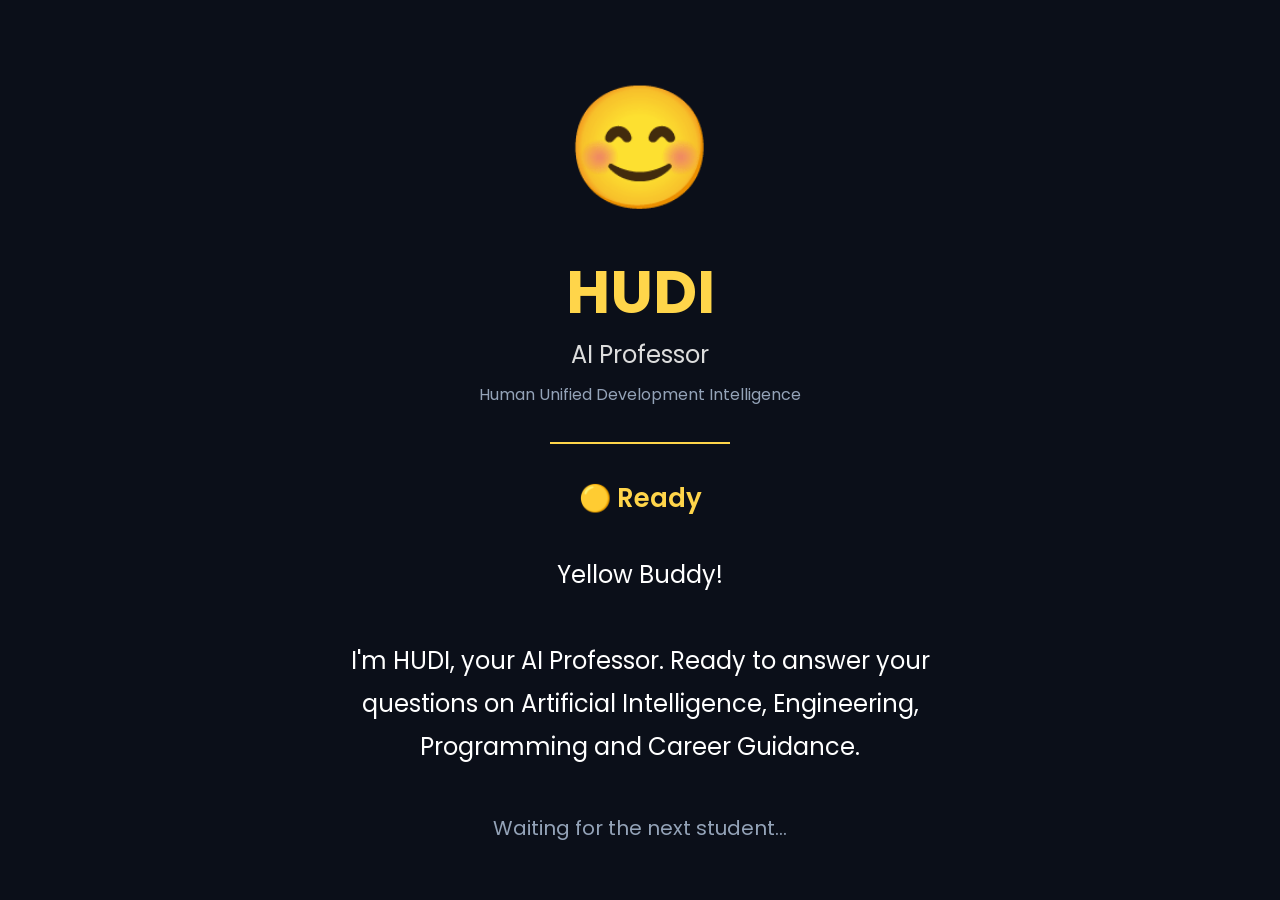
==== app/static/face/index.html @ a015f11a "hudi face v0.1" ====
<!DOCTYPE html>
<html lang="en">
<head>
    <meta charset="UTF-8">
    <meta name="viewport" content="width=device-width, initial-scale=1.0">
    <title>HUDI Face</title>

    <link rel="stylesheet" href="style.css">

    <link rel="preconnect" href="https://fonts.googleapis.com">
    <link rel="preconnect" href="https://fonts.gstatic.com" crossorigin>

    <link href="https://fonts.googleapis.com/css2?family=Poppins:wght@300;400;600;700&display=swap" rel="stylesheet">
</head>

<body>

<div class="container">

    <div class="avatar" id="avatar">
        😊
    </div>

    <h1>HUDI</h1>

    <h2>AI Professor</h2>

    <p class="tagline">
        Human Unified Development Intelligence
    </p>

    <div class="divider"></div>

    <div id="status" class="status">

        🟡 Ready

    </div>

    <div class="message">

        Yellow Buddy!<br><br>

        I'm HUDI, your AI Professor.

        Ready to answer your questions on Artificial Intelligence,
        Engineering, Programming and Career Guidance.

    </div>

    <div class="footer">

        Waiting for the next student...

    </div>

</div>

<script src="script.js"></script>

</body>
</html>
---- app/static/face/style.css ----
*{
    margin:0;
    padding:0;
    box-sizing:border-box;
}

body{

    background:#0B0F19;

    color:white;

    font-family:'Poppins',sans-serif;

    height:100vh;

    display:flex;

    justify-content:center;

    align-items:center;

}

.container{

    width:90%;

    max-width:700px;

    text-align:center;

}

.avatar{

    font-size:120px;

    animation:breathe 3s infinite;

}

@keyframes breathe{

    0%{transform:scale(1);}
    50%{transform:scale(1.05);}
    100%{transform:scale(1);}
}

h1{

    font-size:60px;

    color:#FFD54A;

    margin-top:10px;

}

h2{

    font-weight:400;

    color:#dddddd;

}

.tagline{

    margin-top:10px;

    color:#94A3B8;

}

.divider{

    width:180px;

    height:2px;

    background:#FFD54A;

    margin:35px auto;

}

.status{

    font-size:26px;

    font-weight:600;

    color:#FFD54A;

}

.message{

    margin-top:35px;

    font-size:24px;

    line-height:1.8;

}

.footer{

    margin-top:45px;

    color:#94A3B8;

    font-size:20px;

}
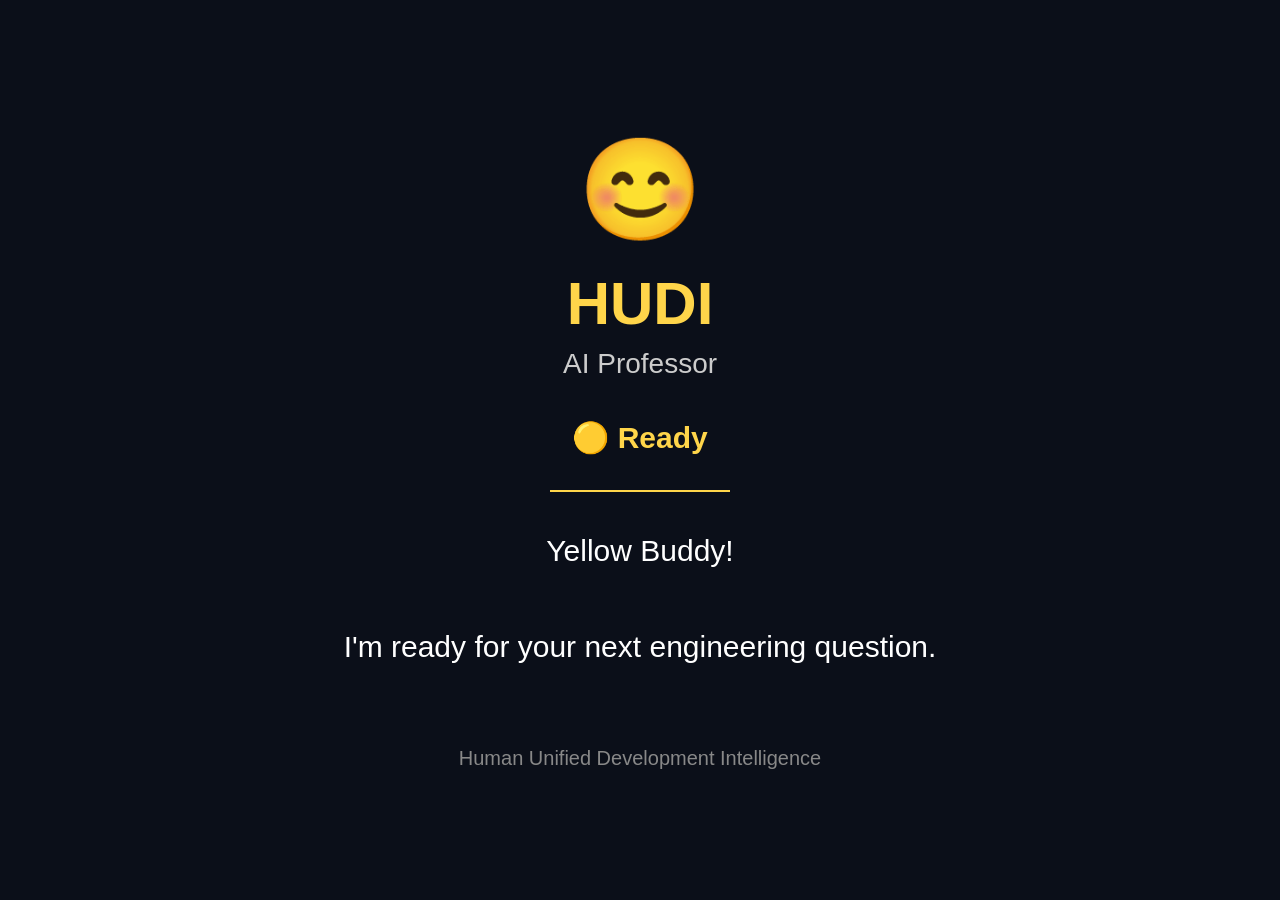
==== commit 96424231: "connecting face with brain" ====
--- a/app/static/face/index.html
+++ b/app/static/face/index.html
@@ -1,56 +1,49 @@
 <!DOCTYPE html>
-<html lang="en">
+<html>
 <head>
-    <meta charset="UTF-8">
-    <meta name="viewport" content="width=device-width, initial-scale=1.0">
-    <title>HUDI Face</title>
 
-    <link rel="stylesheet" href="style.css">
+<meta charset="UTF-8">
+<meta name="viewport" content="width=device-width, initial-scale=1">
 
-    <link rel="preconnect" href="https://fonts.googleapis.com">
-    <link rel="preconnect" href="https://fonts.gstatic.com" crossorigin>
+<title>HUDI | AI Professor</title>
 
-    <link href="https://fonts.googleapis.com/css2?family=Poppins:wght@300;400;600;700&display=swap" rel="stylesheet">
+<link rel="stylesheet" href="style.css">
+
 </head>
 
 <body>
 
 <div class="container">
 
-    <div class="avatar" id="avatar">
+    <div id="emoji" class="emoji">
         😊
     </div>
 
     <h1>HUDI</h1>
 
-    <h2>AI Professor</h2>
+    <div class="title">
+        AI Professor
+    </div>
 
-    <p class="tagline">
-        Human Unified Development Intelligence
-    </p>
+    <div id="state" class="state">
+        🟡 Ready
+    </div>
 
     <div class="divider"></div>
 
-    <div id="status" class="status">
+    <div id="subtitle" class="subtitle">
 
-        🟡 Ready
+        Yellow Buddy!
 
-    </div>
+        <br><br>
 
-    <div class="message">
-
-        Yellow Buddy!<br><br>
-
-        I'm HUDI, your AI Professor.
-
-        Ready to answer your questions on Artificial Intelligence,
-        Engineering, Programming and Career Guidance.
+        I'm ready for your next engineering question.
 
     </div>
 
     <div class="footer">
 
-        Waiting for the next student...
+        Human Unified Development Intelligence
 
     </div>
 
@@ -59,4 +52,5 @@
 <script src="script.js"></script>
 
 </body>
+
 </html>
--- a/app/static/face/style.css
+++ b/app/static/face/style.css
@@ -1,116 +1,99 @@
-*{
-    margin:0;
-    padding:0;
-    box-sizing:border-box;
-}
-
 body{
 
-    background:#0B0F19;
+margin:0;
 
-    color:white;
+background:#0B0F19;
 
-    font-family:'Poppins',sans-serif;
+color:white;
 
-    height:100vh;
+font-family:Arial,sans-serif;
 
-    display:flex;
+display:flex;
 
-    justify-content:center;
+justify-content:center;
 
-    align-items:center;
+align-items:center;
+
+height:100vh;
 
 }
 
 .container{
 
-    width:90%;
+width:80%;
 
-    max-width:700px;
-
-    text-align:center;
+text-align:center;
 
 }
 
-.avatar{
+.emoji{
 
-    font-size:120px;
+font-size:100px;
 
-    animation:breathe 3s infinite;
+margin-bottom:20px;
 
-}
-
-@keyframes breathe{
-
-    0%{transform:scale(1);}
-    50%{transform:scale(1.05);}
-    100%{transform:scale(1);}
 }
 
 h1{
 
-    font-size:60px;
+color:#FFD54A;
 
-    color:#FFD54A;
+font-size:60px;
 
-    margin-top:10px;
+margin:0;
 
 }
 
-h2{
+.title{
 
-    font-weight:400;
+font-size:28px;
 
-    color:#dddddd;
+color:#cccccc;
+
+margin-top:10px;
 
 }
 
-.tagline{
+.state{
 
-    margin-top:10px;
+margin-top:40px;
 
-    color:#94A3B8;
+font-size:30px;
+
+font-weight:bold;
+
+color:#FFD54A;
 
 }
 
 .divider{
 
-    width:180px;
+width:180px;
 
-    height:2px;
+height:2px;
 
-    background:#FFD54A;
+background:#FFD54A;
 
-    margin:35px auto;
+margin:35px auto;
 
 }
 
-.status{
+.subtitle{
 
-    font-size:26px;
+font-size:30px;
 
-    font-weight:600;
+line-height:1.6;
 
-    color:#FFD54A;
-
-}
-
-.message{
-
-    margin-top:35px;
-
-    font-size:24px;
-
-    line-height:1.8;
+min-height:180px;
 
 }
 
 .footer{
 
-    margin-top:45px;
+margin-top:40px;
 
-    color:#94A3B8;
+color:#888;
 
-    font-size:20px;
+font-size:20px;
 
 }
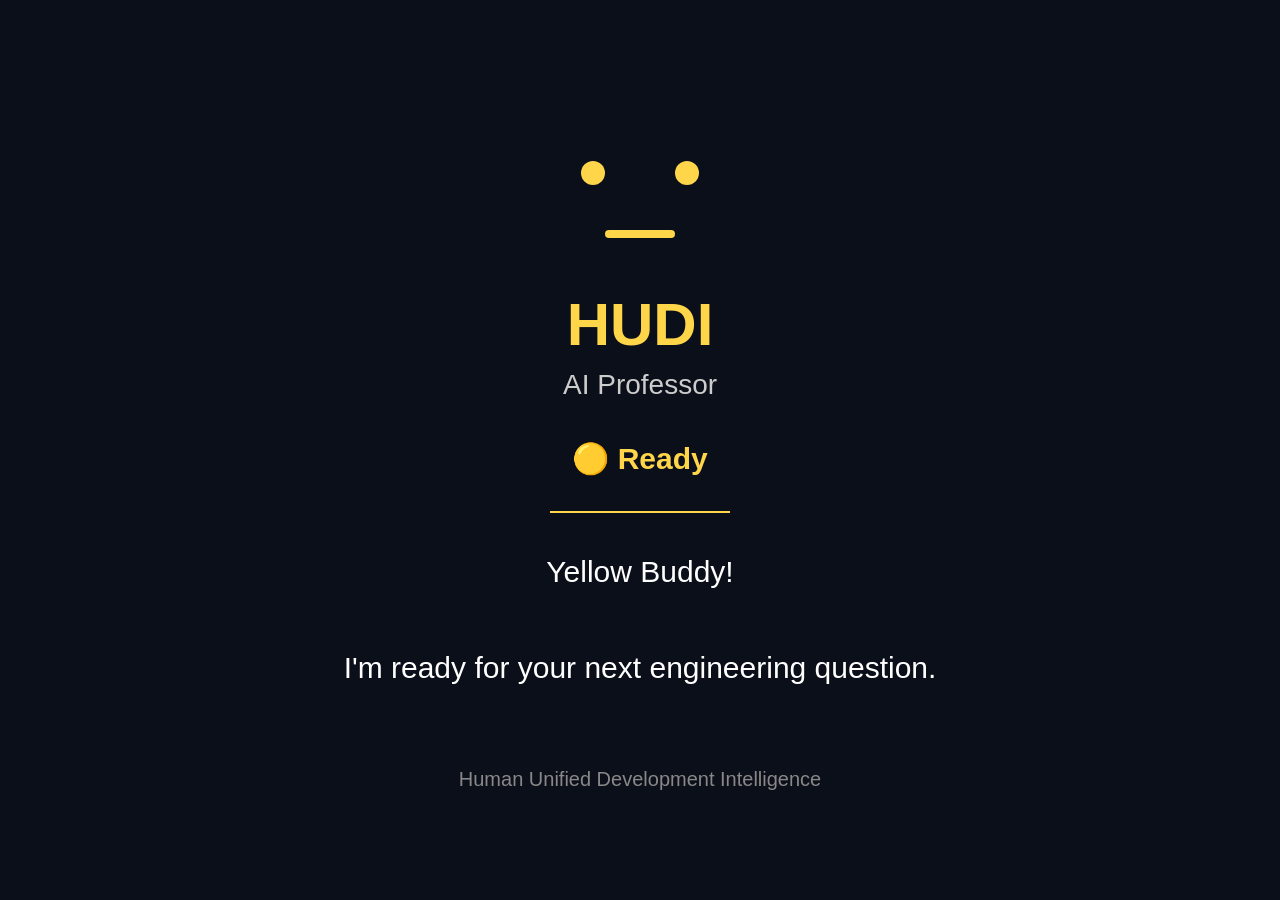
==== commit 52a01a58: "making face alive" ====
--- a/app/static/face/index.html
+++ b/app/static/face/index.html
@@ -15,8 +15,18 @@
 
 <div class="container">
 
-    <div id="emoji" class="emoji">
-        😊
+    <div id="face" class="face">
+
+        <div class="eyes">
+
+            <div id="leftEye" class="eye"></div>
+
+            <div id="rightEye" class="eye"></div>
+
+        </div>
+
+        <div id="mouth" class="mouth"></div>
+
     </div>
 
     <h1>HUDI</h1>
--- a/app/static/face/style.css
+++ b/app/static/face/style.css
@@ -96,4 +96,92 @@
 
 font-size:20px;
 
+}
+
+.face{
+
+width:240px;
+
+height:180px;
+
+margin:auto;
+
+display:flex;
+
+flex-direction:column;
+
+justify-content:center;
+
+align-items:center;
+
+animation: breathe 4s ease-in-out infinite;
+
+}
+
+.eyes{
+
+display:flex;
+
+gap:70px;
+
+margin-bottom:45px;
+
+}
+
+.eye{
+
+width:24px;
+
+height:24px;
+
+background:#FFD54A;
+
+border-radius:50%;
+
+transition:all .25s ease;
+
+transform-origin:center;
+
+}
+
+.mouth{
+
+width:70px;
+
+height:8px;
+
+background:#FFD54A;
+
+border-radius:999px;
+
+transition:all .25s ease;
+
+}
+
+@keyframes breathe{
+
+0%{
+transform:scale(1);
+}
+
+50%{
+transform:scale(1.03);
+}
+
+100%{
+transform:scale(1);
+}
+
+}
+
+@keyframes blink{
+
+0%,92%,100%{
+transform:scaleY(1);
+}
+
+95%{
+transform:scaleY(.08);
+}
+
 }
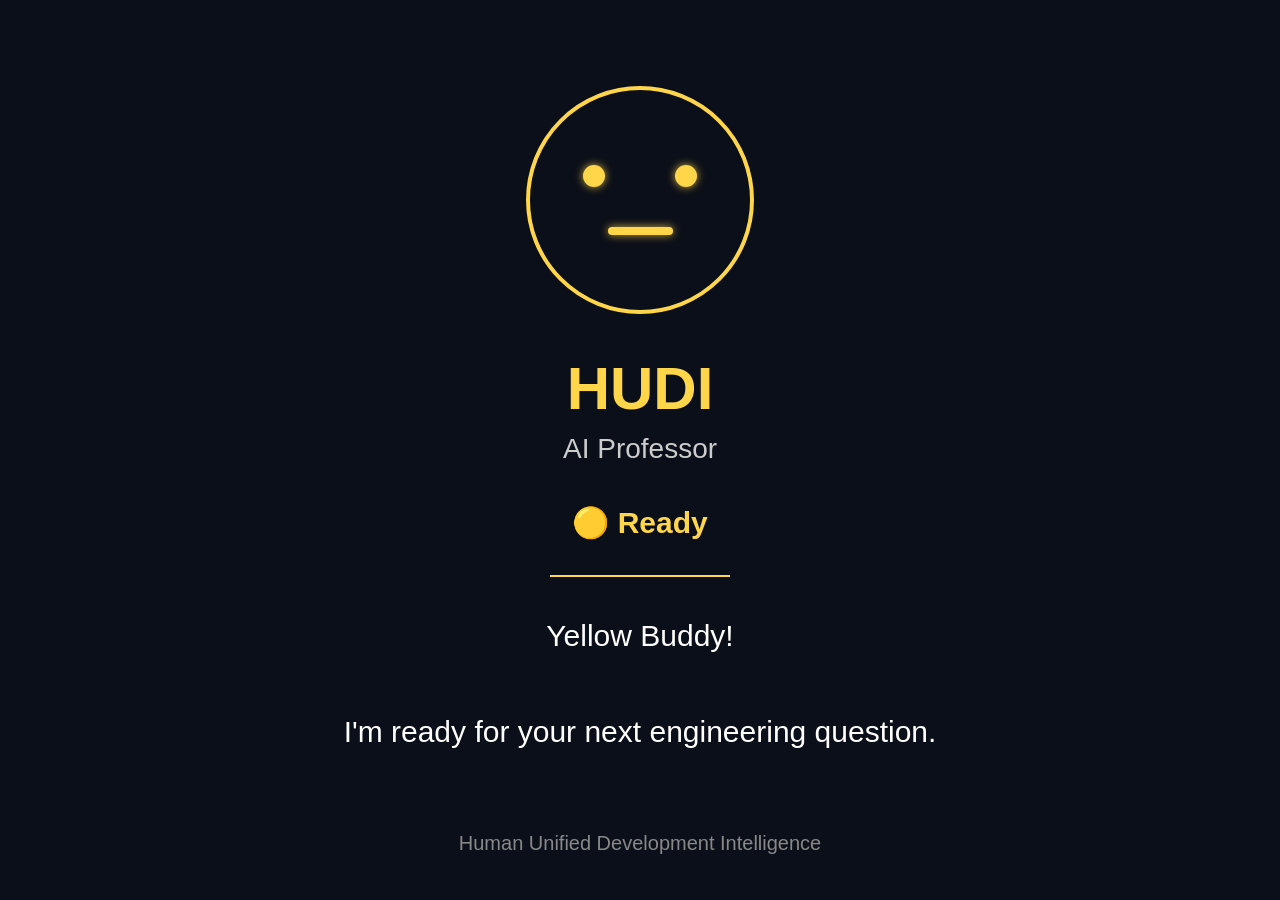
==== commit 43407a79: "putting ring on the face" ====
--- a/app/static/face/index.html
+++ b/app/static/face/index.html
@@ -17,15 +17,19 @@
 
     <div id="face" class="face">
 
-        <div class="eyes">
+        <div class="face-ring">
 
-            <div id="leftEye" class="eye"></div>
+            <div class="eyes">
 
-            <div id="rightEye" class="eye"></div>
+                <div id="leftEye" class="eye"></div>
+
+                <div id="rightEye" class="eye"></div>
+
+            </div>
+
+            <div id="mouth" class="mouth"></div>
 
         </div>
-
-        <div id="mouth" class="mouth"></div>
 
     </div>
 
--- a/app/static/face/style.css
+++ b/app/static/face/style.css
@@ -100,61 +100,75 @@
 
 .face{
 
-width:240px;
-
-height:180px;
-
-margin:auto;
-
-display:flex;
-
-flex-direction:column;
-
-justify-content:center;
-
-align-items:center;
-
-animation: breathe 4s ease-in-out infinite;
+    display:flex;
+
+    justify-content:center;
+
+    align-items:center;
+
+    margin:40px auto;
+
+}
+
+.face-ring{
+
+    width:220px;
+    height:220px;
+
+    border:4px solid #FFD54A;
+    border-radius:50%;
+
+    display:flex;
+
+    flex-direction:column;
+
+    justify-content:center;
+
+    align-items:center;
+
+    position:relative;
+
+    animation:
+        breathe 4s ease-in-out infinite,
+        glow 3s ease-in-out infinite;
 
 }
 
 .eyes{
 
-display:flex;
-
-gap:70px;
-
-margin-bottom:45px;
+    display:flex;
+
+    gap:70px;
+
+    margin-bottom:40px;
 
 }
 
 .eye{
 
-width:24px;
-
-height:24px;
-
-background:#FFD54A;
-
-border-radius:50%;
-
-transition:all .25s ease;
-
-transform-origin:center;
+    width:22px;
+    height:22px;
+
+    background:#FFD54A;
+
+    border-radius:50%;
+
+    box-shadow:
+        0 0 8px rgba(255,213,74,.8);
 
 }
 
 .mouth{
 
-width:70px;
-
-height:8px;
-
-background:#FFD54A;
-
-border-radius:999px;
-
-transition:all .25s ease;
+    width:65px;
+    height:8px;
+
+    background:#FFD54A;
+
+    border-radius:999px;
+
+    box-shadow:
+        0 0 8px rgba(255,213,74,.8);
 
 }
 
@@ -184,4 +198,35 @@
 transform:scaleY(.08);
 }
 
+}
+
+@keyframes glow{
+
+    0%{
+
+        box-shadow:
+            0 0 8px rgba(255,213,74,.20),
+            0 0 18px rgba(255,213,74,.15),
+            inset 0 0 8px rgba(255,213,74,.15);
+
+    }
+
+    50%{
+
+        box-shadow:
+            0 0 18px rgba(255,213,74,.45),
+            0 0 40px rgba(255,213,74,.30),
+            inset 0 0 15px rgba(255,213,74,.25);
+
+    }
+
+    100%{
+
+        box-shadow:
+            0 0 8px rgba(255,213,74,.20),
+            0 0 18px rgba(255,213,74,.15),
+            inset 0 0 8px rgba(255,213,74,.15);
+
+    }
+
 }
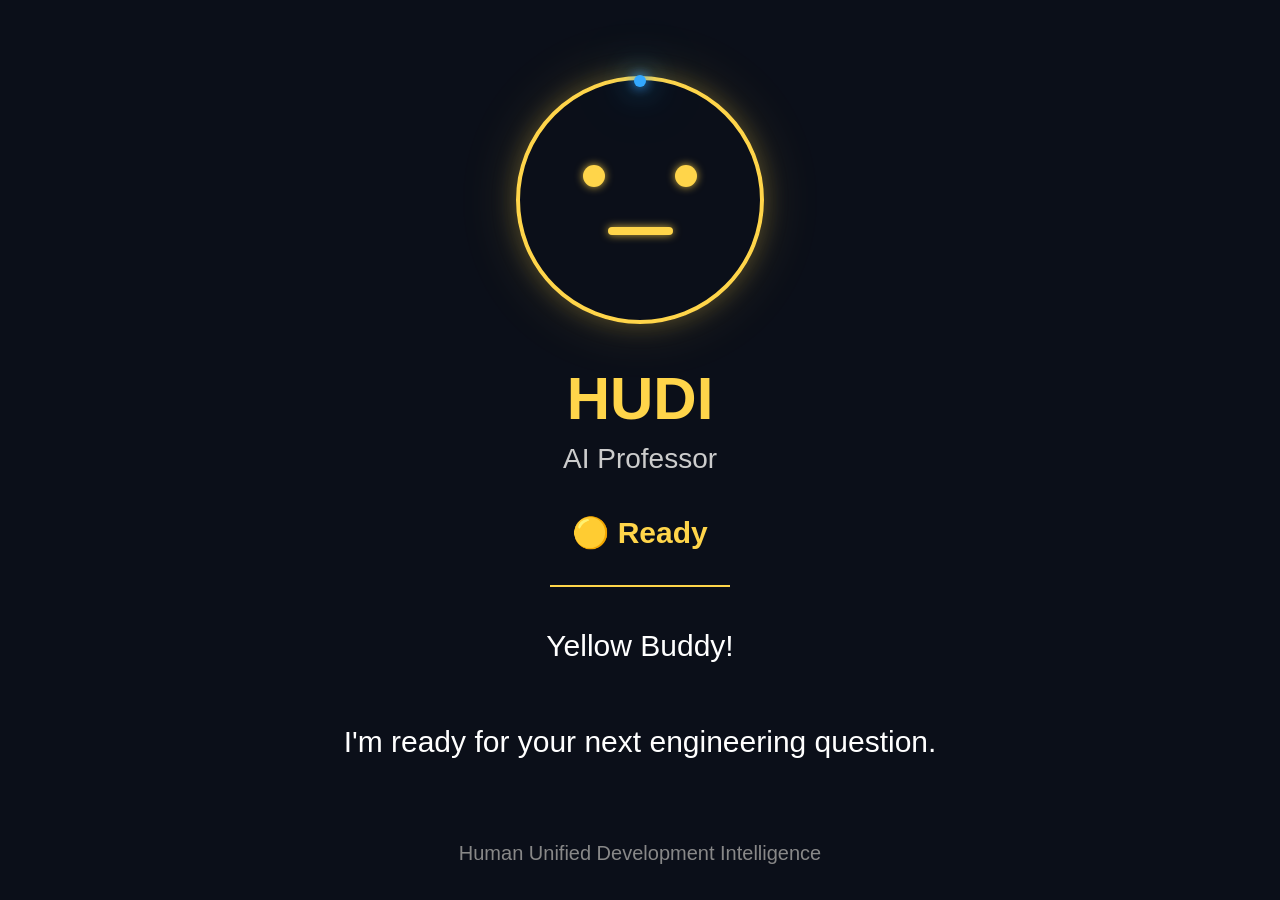
==== commit e3109723: "add beam on ring" ====
--- a/app/static/face/index.html
+++ b/app/static/face/index.html
@@ -18,6 +18,14 @@
     <div id="face" class="face">
 
         <div class="face-ring">
+
+            <div class="ring-glow"></div>
+
+            <div class="ring-rotator">
+
+                <div class="ring-beam"></div>
+
+            </div>
 
             <div class="eyes">
 
--- a/app/static/face/style.css
+++ b/app/static/face/style.css
@@ -112,25 +112,77 @@
 
 .face-ring{
 
-    width:220px;
-    height:220px;
+    width:240px;
+    height:240px;
 
     border:4px solid #FFD54A;
     border-radius:50%;
 
     display:flex;
 
+    justify-content:center;
+    align-items:center;
     flex-direction:column;
 
-    justify-content:center;
-
-    align-items:center;
-
     position:relative;
 
-    animation:
-        breathe 4s ease-in-out infinite,
-        glow 3s ease-in-out infinite;
+    overflow:visible;
+
+    animation:breathe 4s ease-in-out infinite;
+}
+
+.ring-glow{
+
+    position:absolute;
+
+    inset:-4px;
+
+    border-radius:50%;
+
+    box-shadow:
+
+        0 0 25px rgba(255,213,74,.25),
+
+        0 0 60px rgba(255,213,74,.15);
+
+    animation:glow 3s ease-in-out infinite;
+
+}
+
+.ring-rotator{
+
+    position:absolute;
+
+    width:100%;
+    height:100%;
+
+    animation:spin 4s linear infinite;
+
+}
+
+.ring-beam{
+
+    position:absolute;
+
+    top:-5px;
+    left:50%;
+
+    transform:translateX(-50%);
+
+    width:12px;
+    height:12px;
+
+    border-radius:50%;
+
+    background:#33A8FF;
+
+    box-shadow:
+
+        0 0 12px #33A8FF,
+
+        0 0 30px #33A8FF,
+
+        0 0 60px #33A8FF;
 
 }
 
@@ -229,4 +281,20 @@
 
     }
 
+}
+
+@keyframes spin{
+
+    from{
+
+        transform:rotate(0deg);
+
+    }
+
+    to{
+
+        transform:rotate(360deg);
+
+    }
+
 }
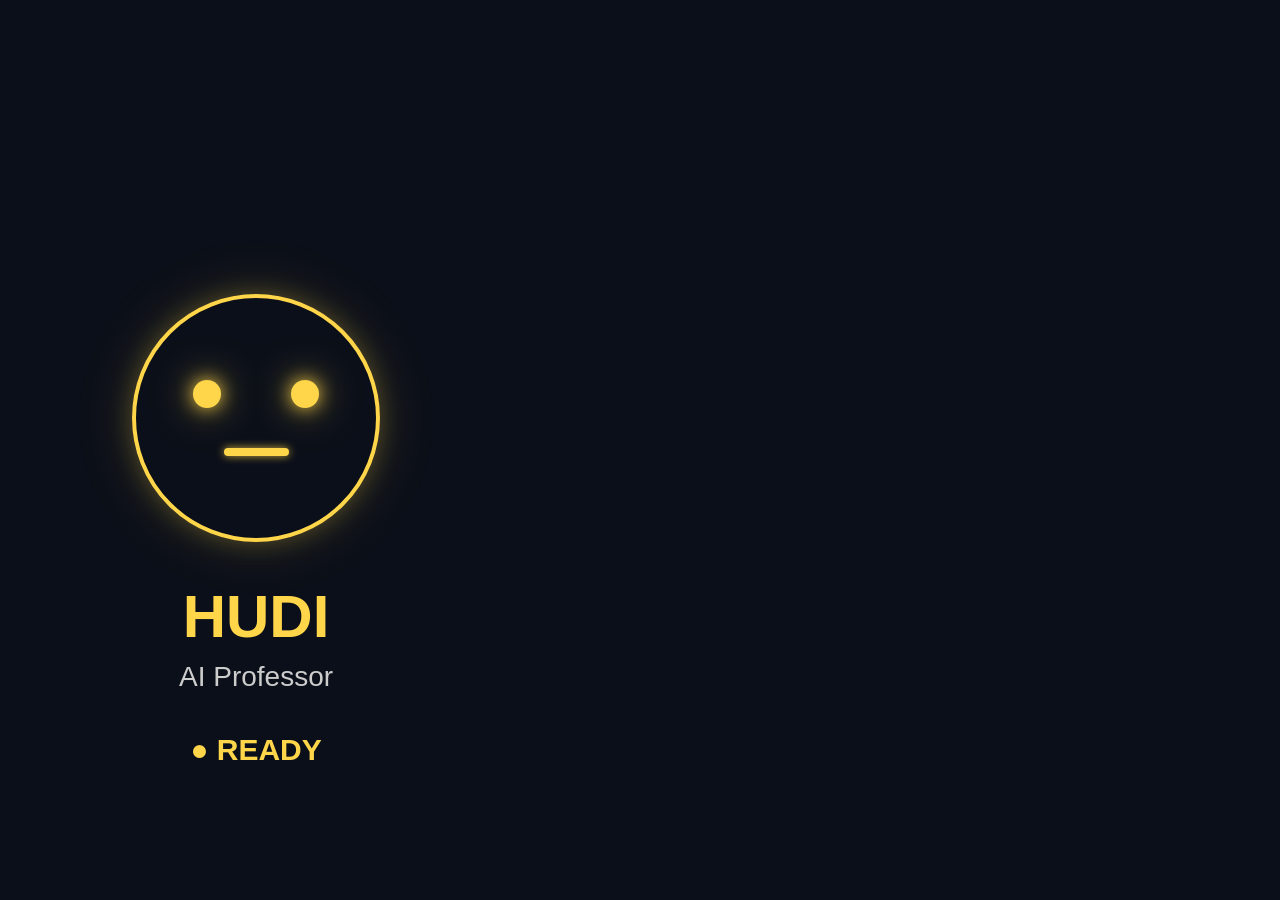
==== commit 2fd79152: "animating face" ====
--- a/app/static/face/index.html
+++ b/app/static/face/index.html
@@ -13,65 +13,69 @@
 
 <body>
 
-<div class="container">
+<div class="layout">
 
-    <div id="face" class="face">
+    <div class="left-panel">
 
-        <div class="face-ring">
+        <div id="face" class="face ready">
 
-            <div class="ring-glow"></div>
+            <div class="face-ring">
 
-            <div class="ring-rotator">
+                <div class="ring-glow"></div>
 
-                <div class="ring-beam"></div>
+                <div class="ring-rotator">
+
+                    <div class="ring-beam"></div>
+
+                </div>
+
+                <div class="eyes">
+
+                    <div id="leftEye" class="eye"></div>
+
+                    <div id="rightEye" class="eye"></div>
+
+                </div>
+
+                <div id="mouth" class="mouth"></div>
 
             </div>
 
-            <div class="eyes">
+        </div>
 
-                <div id="leftEye" class="eye"></div>
+        <h1>HUDI</h1>
 
-                <div id="rightEye" class="eye"></div>
+        <div class="title">
+            AI Professor
+        </div>
 
-            </div>
+        <div class="state">
 
-            <div id="mouth" class="mouth"></div>
+            ●
+
+            <span id="state">
+                READY
+            </span>
 
         </div>
 
     </div>
 
-    <h1>HUDI</h1>
+    <div class="right-panel">
 
-    <div class="title">
-        AI Professor
-    </div>
+        <div class="chat-container">
 
-    <div id="state" class="state">
-        🟡 Ready
-    </div>
+            <div id="chat" class="chat">
 
-    <div class="divider"></div>
+            </div>
 
-    <div id="subtitle" class="subtitle">
-
-        Yellow Buddy!
-
-        <br><br>
-
-        I'm ready for your next engineering question.
-
-    </div>
-
-    <div class="footer">
-
-        Human Unified Development Intelligence
+        </div>
 
     </div>
 
 </div>
 
-<script src="script.js"></script>
+<script src="script.js?v=20"></script>
 
 </body>
 
--- a/app/static/face/style.css
+++ b/app/static/face/style.css
@@ -106,7 +106,94 @@
 
     align-items:center;
 
-    margin:40px auto;
+    margin:90px auto 40px;
+
+}
+
+.face.ready .eye{
+
+    animation:
+        blink 6s infinite,
+        eyeGlow 3.5s ease-in-out infinite;
+
+}
+
+.face.ready .mouth,
+.face.listening .mouth,
+.face.thinking .mouth{
+
+    animation:none;
+
+    width:65px;
+    height:8px;
+
+}
+
+.face.listening .eye{
+
+    transform:scale(1.25);
+
+}
+
+.face.thinking .eye{
+
+    transform:translateY(-4px);
+
+}
+
+.face.speaking .eye{
+
+    transform:scale(1.05);
+
+}
+
+.face.ready .ring-rotator{
+
+    animation:none;
+
+}
+
+.face.ready .face-ring{
+
+    animation:
+        breathe 3.5s ease-in-out infinite,
+        readyPulse 3.5s ease-in-out infinite;
+
+}
+
+.face.listening .ring-rotator{
+
+    animation:spin 2.5s linear infinite;
+
+}
+
+.face.listening .ring-glow{
+
+    animation:glow .8s ease-in-out infinite;
+
+}
+
+.face.thinking .ring-rotator{
+
+    animation:spin .8s linear infinite;
+
+}
+
+.face.thinking .ring-glow{
+
+    animation:glow .4s ease-in-out infinite;
+
+}
+
+.face.speaking .ring-rotator{
+
+    animation:spin 1.5s linear infinite;
+
+}
+
+.face.speaking .mouth{
+
+    animation:talk .35s infinite alternate;
 
 }
 
@@ -160,53 +247,37 @@
 
 }
 
-.ring-beam{
-
-    position:absolute;
-
-    top:-5px;
-    left:50%;
-
-    transform:translateX(-50%);
-
-    width:12px;
-    height:12px;
+.face.listening .ring-beam,
+.face.thinking .ring-beam,
+.face.speaking .ring-beam{
+
+    display:block;
+
+}
+
+.eyes{
+
+    display:flex;
+
+    gap:70px;
+
+    margin-bottom:40px;
+
+}
+
+.eye{
+
+    width:28px;
+
+    height:28px;
+
+    background:#FFD54A;
 
     border-radius:50%;
 
-    background:#33A8FF;
-
     box-shadow:
-
-        0 0 12px #33A8FF,
-
-        0 0 30px #33A8FF,
-
-        0 0 60px #33A8FF;
-
-}
-
-.eyes{
-
-    display:flex;
-
-    gap:70px;
-
-    margin-bottom:40px;
-
-}
-
-.eye{
-
-    width:22px;
-    height:22px;
-
-    background:#FFD54A;
-
-    border-radius:50%;
-
-    box-shadow:
-        0 0 8px rgba(255,213,74,.8);
+    0 0 18px rgba(255,213,74,.95),
+    0 0 40px rgba(255,213,74,.60);
 
 }
 
@@ -297,4 +368,292 @@
 
     }
 
-}+}
+
+@keyframes talk{
+
+0%{
+
+height:8px;
+
+width:60px;
+
+}
+
+100%{
+
+height:28px;
+
+width:34px;
+
+}
+
+}
+
+@keyframes readyPulse{
+
+0%{
+
+transform:scale(1);
+
+border-color:#D8A400;
+
+box-shadow:
+0 0 8px rgba(216,164,0,.15),
+0 0 20px rgba(216,164,0,.10),
+inset 0 0 6px rgba(216,164,0,.10);
+
+}
+
+25%{
+
+border-color:#F6C744;
+
+box-shadow:
+0 0 18px rgba(246,199,68,.28),
+0 0 45px rgba(246,199,68,.18),
+inset 0 0 12px rgba(246,199,68,.15);
+
+}
+
+50%{
+
+transform:scale(1.035);
+
+border-color:#FFF6B0;
+
+box-shadow:
+0 0 35px rgba(255,246,176,.45),
+0 0 80px rgba(255,246,176,.28),
+inset 0 0 20px rgba(255,246,176,.18);
+
+}
+
+75%{
+
+border-color:#F6C744;
+
+box-shadow:
+0 0 18px rgba(246,199,68,.28),
+0 0 45px rgba(246,199,68,.18),
+inset 0 0 12px rgba(246,199,68,.15);
+
+}
+
+100%{
+
+transform:scale(1);
+
+border-color:#D8A400;
+
+box-shadow:
+0 0 8px rgba(216,164,0,.15),
+0 0 20px rgba(216,164,0,.10),
+inset 0 0 6px rgba(216,164,0,.10);
+
+}
+
+}
+
+@keyframes eyeGlow{
+
+0%,100%{
+
+filter:brightness(1);
+
+}
+
+50%{
+
+filter:brightness(1.6);
+
+}
+
+}
+
+.layout{
+
+    width:100vw;
+
+    height:100vh;
+
+    display:flex;
+
+}
+
+.left-panel{
+
+    width:38%;
+
+    display:flex;
+
+    flex-direction:column;
+
+    justify-content:center;
+
+    align-items:center;
+
+    padding-top:70px;
+
+}
+
+.right-panel{
+
+    flex:1;
+
+    display:flex;
+
+    justify-content:center;
+
+    align-items:center;
+
+    padding:30px;
+
+}
+
+.chat{
+
+    width:95%;
+
+    height:88vh;
+
+    overflow-y:auto;
+
+    display:flex;
+
+    flex-direction:column;
+
+    gap:18px;
+
+    padding-right:10px;
+
+}
+
+.message{
+
+    max-width:72%;
+
+    padding:18px 22px;
+
+    border-radius:22px;
+
+    font-size:24px;
+
+    line-height:1.5;
+
+    animation:fadeIn .25s ease;
+
+}
+
+.message.user{
+
+    align-self:flex-end;
+
+    background:#2A3143;
+
+    border:1px solid rgba(255,255,255,.08);
+
+}
+
+.message.hudi{
+
+    align-self:flex-start;
+
+    background:#151A24;
+
+    border-left:5px solid #FFD54A;
+
+}
+
+@keyframes fadeIn{
+
+from{
+
+opacity:0;
+
+transform:translateY(18px);
+
+}
+
+to{
+
+opacity:1;
+
+transform:translateY(0);
+
+}
+
+}
+
+.layout{
+
+    display:flex;
+
+    width:100vw;
+
+    height:100vh;
+
+}
+
+.left-panel{
+
+    width:40%;
+
+    display:flex;
+
+    flex-direction:column;
+
+    align-items:center;
+
+    justify-content:center;
+
+}
+
+.right-panel{
+
+    flex:1;
+
+    display:flex;
+
+    align-items:center;
+
+    justify-content:center;
+
+    padding:30px;
+
+}
+
+.chat{
+
+    width:100%;
+
+    height:88vh;
+
+    overflow-y:auto;
+
+    display:flex;
+
+    flex-direction:column;
+
+    gap:20px;
+
+    padding-right:15px;
+
+}
+
+.message{
+
+    max-width:75%;
+
+    padding:18px 22px;
+
+    border-radius:20px;
+
+    font-size:24px;
+
+    line-height:1.6;
+
+    animation:fadeIn .25s ease;
+
+}
+
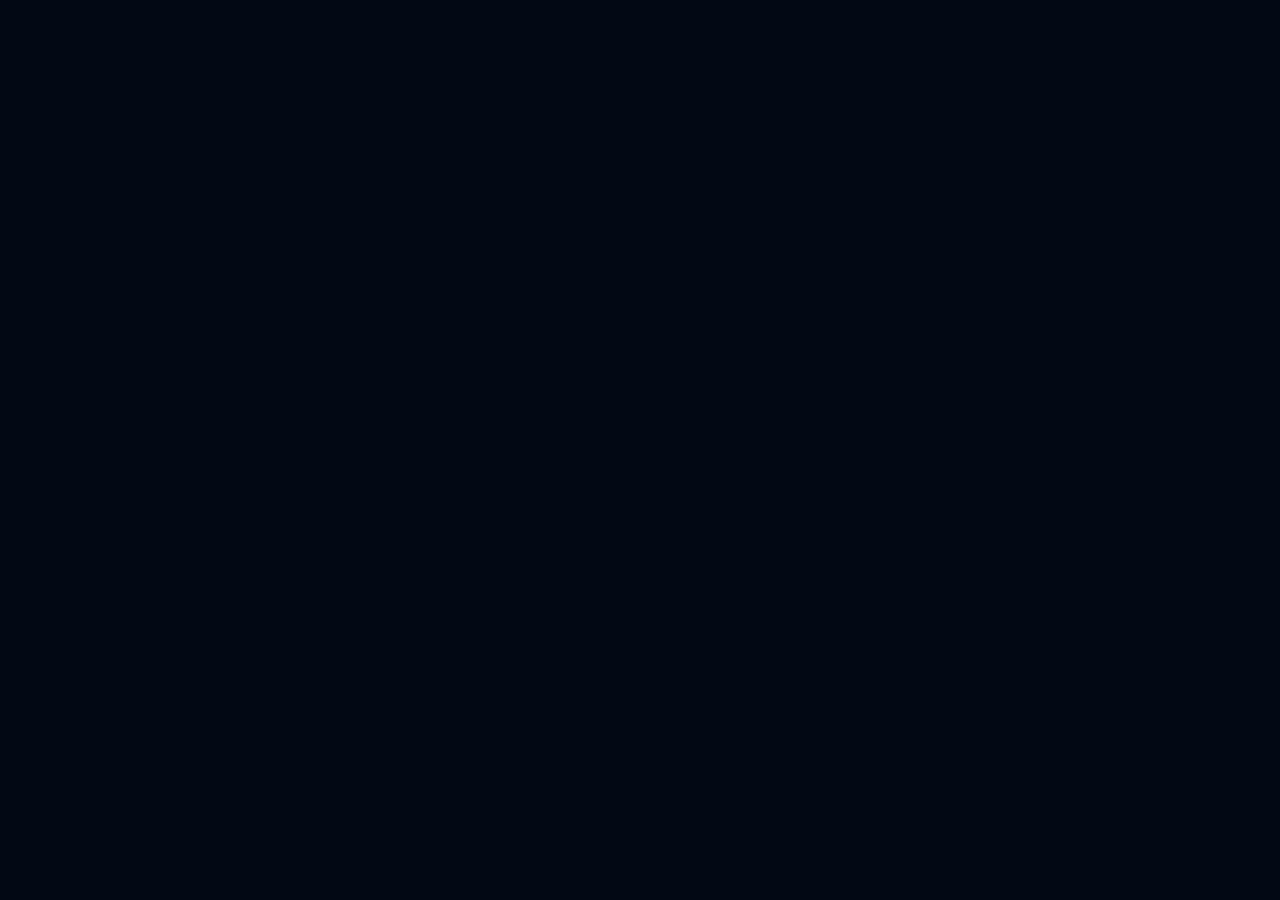
==== commit e08caf5b: "working jelly as a face" ====
--- a/app/static/face/index.html
+++ b/app/static/face/index.html
@@ -1,81 +1,40 @@
 <!DOCTYPE html>
-<html>
+<html lang="en">
+
 <head>
 
 <meta charset="UTF-8">
-<meta name="viewport" content="width=device-width, initial-scale=1">
 
-<title>HUDI | AI Professor</title>
+<script type="importmap">
+{
+  "imports": {
+    "three": "https://cdn.jsdelivr.net/npm/three@0.164/build/three.module.js",
+    "three/addons/": "https://cdn.jsdelivr.net/npm/three@0.164/examples/jsm/"
+  }
+}
+</script>
 
-<link rel="stylesheet" href="style.css">
+<meta
+name="viewport"
+content="width=device-width,initial-scale=1.0">
+
+<title>HUDI Face</title>
+
+<link
+rel="stylesheet"
+href="./style.css">
+
+    <link rel="icon" href="./favicon.ico">
 
 </head>
 
 <body>
 
-<div class="layout">
+<div id="app"></div>
 
-    <div class="left-panel">
-
-        <div id="face" class="face ready">
-
-            <div class="face-ring">
-
-                <div class="ring-glow"></div>
-
-                <div class="ring-rotator">
-
-                    <div class="ring-beam"></div>
-
-                </div>
-
-                <div class="eyes">
-
-                    <div id="leftEye" class="eye"></div>
-
-                    <div id="rightEye" class="eye"></div>
-
-                </div>
-
-                <div id="mouth" class="mouth"></div>
-
-            </div>
-
-        </div>
-
-        <h1>HUDI</h1>
-
-        <div class="title">
-            AI Professor
-        </div>
-
-        <div class="state">
-
-            ●
-
-            <span id="state">
-                READY
-            </span>
-
-        </div>
-
-    </div>
-
-    <div class="right-panel">
-
-        <div class="chat-container">
-
-            <div id="chat" class="chat">
-
-            </div>
-
-        </div>
-
-    </div>
-
-</div>
-
-<script src="script.js?v=20"></script>
+<script
+type="module"
+src="./main.js"></script>
 
 </body>
 
--- a/app/static/face/style.css
+++ b/app/static/face/style.css
@@ -1,659 +1,34 @@
+html,
 body{
 
 margin:0;
 
-background:#0B0F19;
+width:100%;
 
-color:white;
+height:100%;
 
-font-family:Arial,sans-serif;
+overflow:hidden;
 
-display:flex;
+background:#020814;
 
-justify-content:center;
+}
 
-align-items:center;
+#app{
+
+width:100vw;
 
 height:100vh;
 
-}
-
-.container{
-
-width:80%;
-
-text-align:center;
+overflow:hidden;
 
 }
 
-.emoji{
+canvas{
 
-font-size:100px;
+display:block;
 
-margin-bottom:20px;
+width:100%;
 
-}
+height:100%;
 
-h1{
-
-color:#FFD54A;
-
-font-size:60px;
-
-margin:0;
-
-}
-
-.title{
-
-font-size:28px;
-
-color:#cccccc;
-
-margin-top:10px;
-
-}
-
-.state{
-
-margin-top:40px;
-
-font-size:30px;
-
-font-weight:bold;
-
-color:#FFD54A;
-
-}
-
-.divider{
-
-width:180px;
-
-height:2px;
-
-background:#FFD54A;
-
-margin:35px auto;
-
-}
-
-.subtitle{
-
-font-size:30px;
-
-line-height:1.6;
-
-min-height:180px;
-
-}
-
-.footer{
-
-margin-top:40px;
-
-color:#888;
-
-font-size:20px;
-
-}
-
-.face{
-
-    display:flex;
-
-    justify-content:center;
-
-    align-items:center;
-
-    margin:90px auto 40px;
-
-}
-
-.face.ready .eye{
-
-    animation:
-        blink 6s infinite,
-        eyeGlow 3.5s ease-in-out infinite;
-
-}
-
-.face.ready .mouth,
-.face.listening .mouth,
-.face.thinking .mouth{
-
-    animation:none;
-
-    width:65px;
-    height:8px;
-
-}
-
-.face.listening .eye{
-
-    transform:scale(1.25);
-
-}
-
-.face.thinking .eye{
-
-    transform:translateY(-4px);
-
-}
-
-.face.speaking .eye{
-
-    transform:scale(1.05);
-
-}
-
-.face.ready .ring-rotator{
-
-    animation:none;
-
-}
-
-.face.ready .face-ring{
-
-    animation:
-        breathe 3.5s ease-in-out infinite,
-        readyPulse 3.5s ease-in-out infinite;
-
-}
-
-.face.listening .ring-rotator{
-
-    animation:spin 2.5s linear infinite;
-
-}
-
-.face.listening .ring-glow{
-
-    animation:glow .8s ease-in-out infinite;
-
-}
-
-.face.thinking .ring-rotator{
-
-    animation:spin .8s linear infinite;
-
-}
-
-.face.thinking .ring-glow{
-
-    animation:glow .4s ease-in-out infinite;
-
-}
-
-.face.speaking .ring-rotator{
-
-    animation:spin 1.5s linear infinite;
-
-}
-
-.face.speaking .mouth{
-
-    animation:talk .35s infinite alternate;
-
-}
-
-.face-ring{
-
-    width:240px;
-    height:240px;
-
-    border:4px solid #FFD54A;
-    border-radius:50%;
-
-    display:flex;
-
-    justify-content:center;
-    align-items:center;
-    flex-direction:column;
-
-    position:relative;
-
-    overflow:visible;
-
-    animation:breathe 4s ease-in-out infinite;
-}
-
-.ring-glow{
-
-    position:absolute;
-
-    inset:-4px;
-
-    border-radius:50%;
-
-    box-shadow:
-
-        0 0 25px rgba(255,213,74,.25),
-
-        0 0 60px rgba(255,213,74,.15);
-
-    animation:glow 3s ease-in-out infinite;
-
-}
-
-.ring-rotator{
-
-    position:absolute;
-
-    width:100%;
-    height:100%;
-
-    animation:spin 4s linear infinite;
-
-}
-
-.face.listening .ring-beam,
-.face.thinking .ring-beam,
-.face.speaking .ring-beam{
-
-    display:block;
-
-}
-
-.eyes{
-
-    display:flex;
-
-    gap:70px;
-
-    margin-bottom:40px;
-
-}
-
-.eye{
-
-    width:28px;
-
-    height:28px;
-
-    background:#FFD54A;
-
-    border-radius:50%;
-
-    box-shadow:
-    0 0 18px rgba(255,213,74,.95),
-    0 0 40px rgba(255,213,74,.60);
-
-}
-
-.mouth{
-
-    width:65px;
-    height:8px;
-
-    background:#FFD54A;
-
-    border-radius:999px;
-
-    box-shadow:
-        0 0 8px rgba(255,213,74,.8);
-
-}
-
-@keyframes breathe{
-
-0%{
-transform:scale(1);
-}
-
-50%{
-transform:scale(1.03);
-}
-
-100%{
-transform:scale(1);
-}
-
-}
-
-@keyframes blink{
-
-0%,92%,100%{
-transform:scaleY(1);
-}
-
-95%{
-transform:scaleY(.08);
-}
-
-}
-
-@keyframes glow{
-
-    0%{
-
-        box-shadow:
-            0 0 8px rgba(255,213,74,.20),
-            0 0 18px rgba(255,213,74,.15),
-            inset 0 0 8px rgba(255,213,74,.15);
-
-    }
-
-    50%{
-
-        box-shadow:
-            0 0 18px rgba(255,213,74,.45),
-            0 0 40px rgba(255,213,74,.30),
-            inset 0 0 15px rgba(255,213,74,.25);
-
-    }
-
-    100%{
-
-        box-shadow:
-            0 0 8px rgba(255,213,74,.20),
-            0 0 18px rgba(255,213,74,.15),
-            inset 0 0 8px rgba(255,213,74,.15);
-
-    }
-
-}
-
-@keyframes spin{
-
-    from{
-
-        transform:rotate(0deg);
-
-    }
-
-    to{
-
-        transform:rotate(360deg);
-
-    }
-
-}
-
-@keyframes talk{
-
-0%{
-
-height:8px;
-
-width:60px;
-
-}
-
-100%{
-
-height:28px;
-
-width:34px;
-
-}
-
-}
-
-@keyframes readyPulse{
-
-0%{
-
-transform:scale(1);
-
-border-color:#D8A400;
-
-box-shadow:
-0 0 8px rgba(216,164,0,.15),
-0 0 20px rgba(216,164,0,.10),
-inset 0 0 6px rgba(216,164,0,.10);
-
-}
-
-25%{
-
-border-color:#F6C744;
-
-box-shadow:
-0 0 18px rgba(246,199,68,.28),
-0 0 45px rgba(246,199,68,.18),
-inset 0 0 12px rgba(246,199,68,.15);
-
-}
-
-50%{
-
-transform:scale(1.035);
-
-border-color:#FFF6B0;
-
-box-shadow:
-0 0 35px rgba(255,246,176,.45),
-0 0 80px rgba(255,246,176,.28),
-inset 0 0 20px rgba(255,246,176,.18);
-
-}
-
-75%{
-
-border-color:#F6C744;
-
-box-shadow:
-0 0 18px rgba(246,199,68,.28),
-0 0 45px rgba(246,199,68,.18),
-inset 0 0 12px rgba(246,199,68,.15);
-
-}
-
-100%{
-
-transform:scale(1);
-
-border-color:#D8A400;
-
-box-shadow:
-0 0 8px rgba(216,164,0,.15),
-0 0 20px rgba(216,164,0,.10),
-inset 0 0 6px rgba(216,164,0,.10);
-
-}
-
-}
-
-@keyframes eyeGlow{
-
-0%,100%{
-
-filter:brightness(1);
-
-}
-
-50%{
-
-filter:brightness(1.6);
-
-}
-
-}
-
-.layout{
-
-    width:100vw;
-
-    height:100vh;
-
-    display:flex;
-
-}
-
-.left-panel{
-
-    width:38%;
-
-    display:flex;
-
-    flex-direction:column;
-
-    justify-content:center;
-
-    align-items:center;
-
-    padding-top:70px;
-
-}
-
-.right-panel{
-
-    flex:1;
-
-    display:flex;
-
-    justify-content:center;
-
-    align-items:center;
-
-    padding:30px;
-
-}
-
-.chat{
-
-    width:95%;
-
-    height:88vh;
-
-    overflow-y:auto;
-
-    display:flex;
-
-    flex-direction:column;
-
-    gap:18px;
-
-    padding-right:10px;
-
-}
-
-.message{
-
-    max-width:72%;
-
-    padding:18px 22px;
-
-    border-radius:22px;
-
-    font-size:24px;
-
-    line-height:1.5;
-
-    animation:fadeIn .25s ease;
-
-}
-
-.message.user{
-
-    align-self:flex-end;
-
-    background:#2A3143;
-
-    border:1px solid rgba(255,255,255,.08);
-
-}
-
-.message.hudi{
-
-    align-self:flex-start;
-
-    background:#151A24;
-
-    border-left:5px solid #FFD54A;
-
-}
-
-@keyframes fadeIn{
-
-from{
-
-opacity:0;
-
-transform:translateY(18px);
-
-}
-
-to{
-
-opacity:1;
-
-transform:translateY(0);
-
-}
-
-}
-
-.layout{
-
-    display:flex;
-
-    width:100vw;
-
-    height:100vh;
-
-}
-
-.left-panel{
-
-    width:40%;
-
-    display:flex;
-
-    flex-direction:column;
-
-    align-items:center;
-
-    justify-content:center;
-
-}
-
-.right-panel{
-
-    flex:1;
-
-    display:flex;
-
-    align-items:center;
-
-    justify-content:center;
-
-    padding:30px;
-
-}
-
-.chat{
-
-    width:100%;
-
-    height:88vh;
-
-    overflow-y:auto;
-
-    display:flex;
-
-    flex-direction:column;
-
-    gap:20px;
-
-    padding-right:15px;
-
-}
-
-.message{
-
-    max-width:75%;
-
-    padding:18px 22px;
-
-    border-radius:20px;
-
-    font-size:24px;
-
-    line-height:1.6;
-
-    animation:fadeIn .25s ease;
-
-}
-
+}
